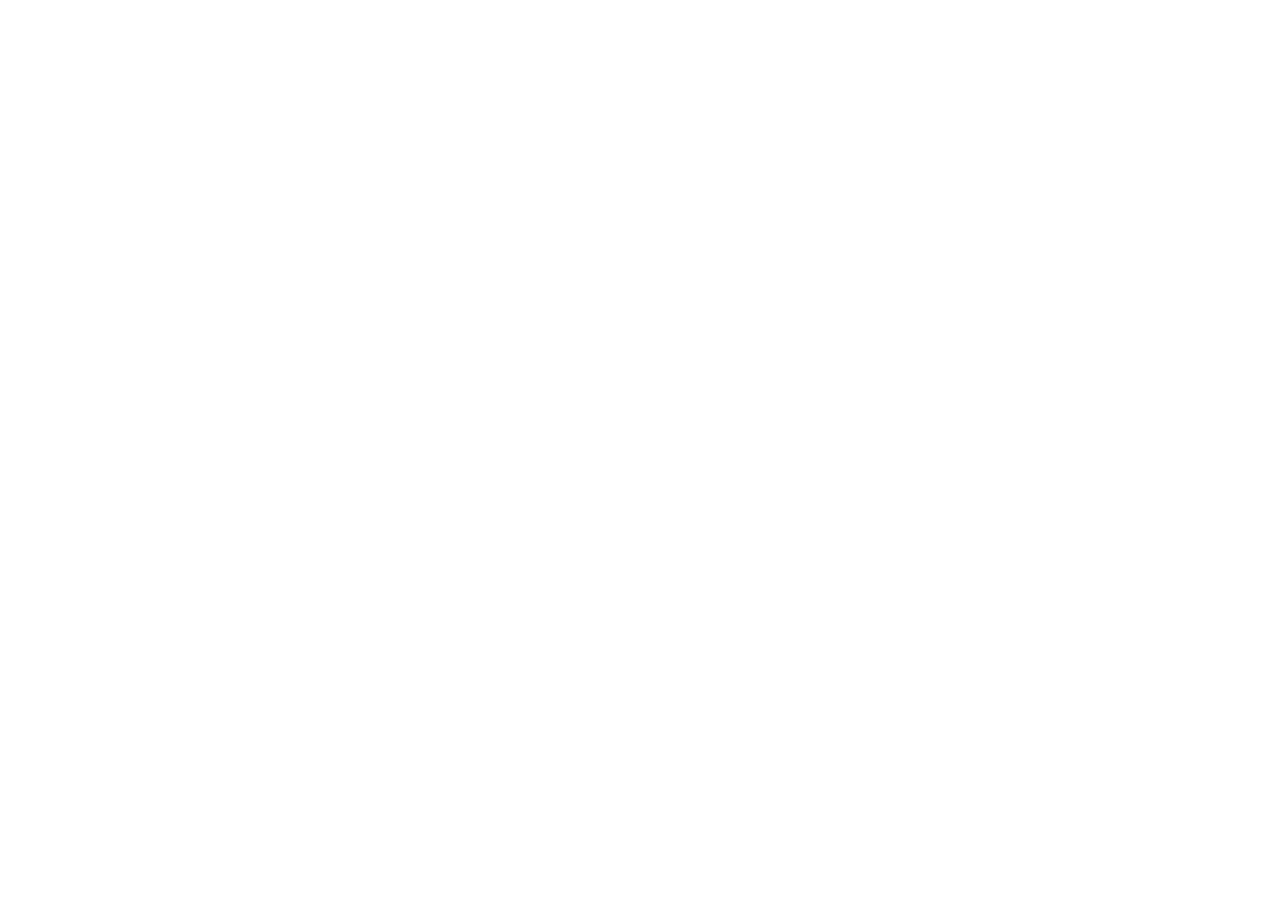
==== licuadora.html @ a3b4501e "Primer archivo del repo" ====
<!DOCTYPE html>
<html lang="en">
<head>
    <meta charset="UTF-8">
    <meta name="viewport" content="width=device-width, initial-scale=1.0">
    <link rel="stylesheet" href="css/styles.css">
    <title>JS Blender Project</title>
</head>
<body>
    <div class="container">
        <div id="blender" class="blender">
            <div id="blender-button" class="blender-button" onclick="controlBlender()">
                
            </div>
        </div>
    </div>

    <audio id="blender-button-sound" src="sounds/sound_botonLicuadora.mp3" type="audio/mpeg"></audio>
    <audio id="blender-sound" src="sounds/sound_licuadora.mp3" type="audio/mpeg" loop></audio>
    <script src="js/engine.js"></script> 
</body>
</html>
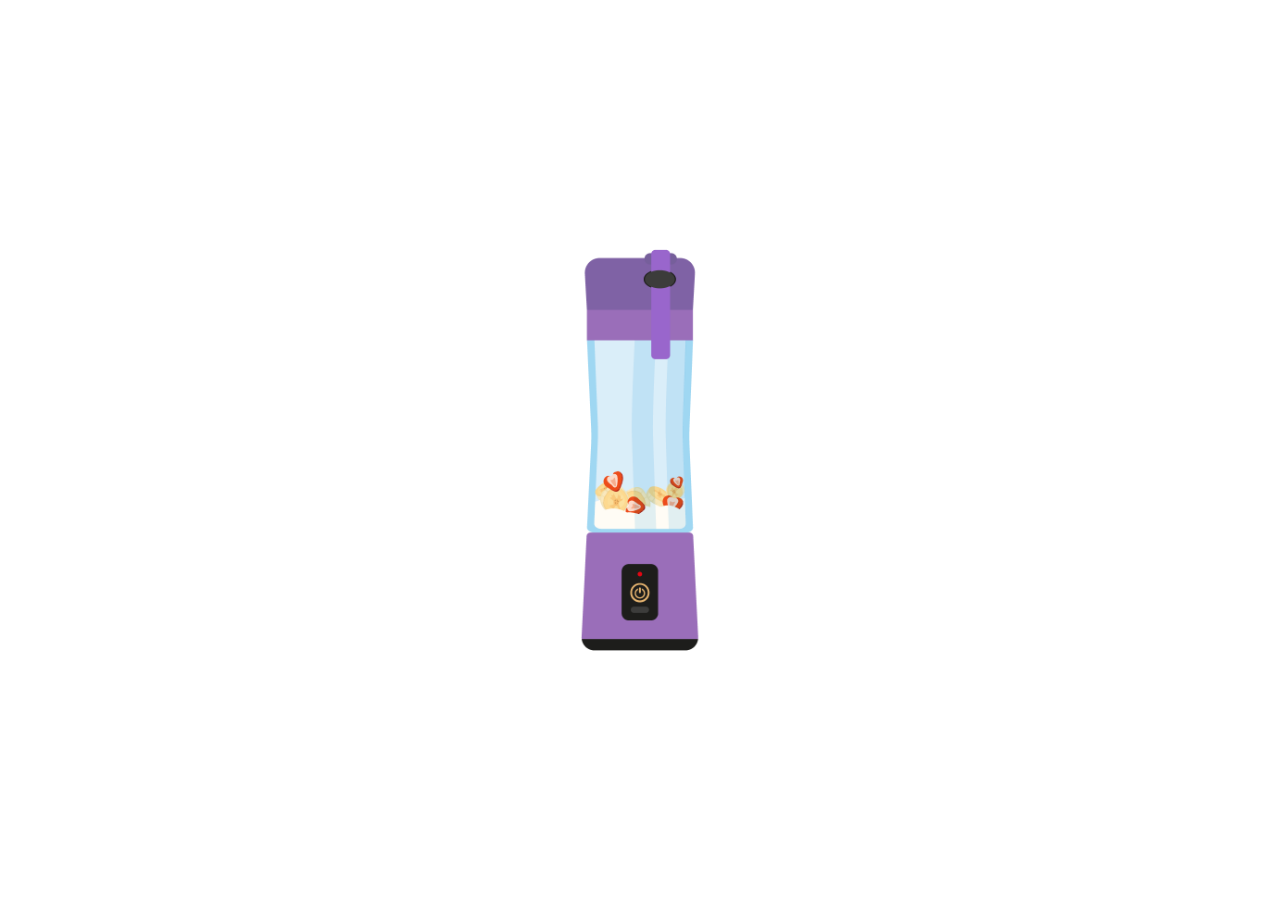
==== commit f85a9fff: "Update licuadora.html" ====
--- a/licuadora.html
+++ b/licuadora.html
@@ -19,4 +19,4 @@
     <audio id="blender-sound" src="sounds/sound_licuadora.mp3" type="audio/mpeg" loop></audio>
     <script src="js/engine.js"></script> 
 </body>
-</html>+</html>
--- a/css/styles.css
+++ b/css/styles.css
@@ -0,0 +1,31 @@
+*{
+    box-sizing: border-box;
+    padding: 0;
+    margin:0;
+
+}
+
+.blender{
+    position: fixed;
+    left: 50%;
+    top: 50%;
+    transform: translate(-50%, -50%);
+    width: 7000px;
+    height: 500px;
+    /* background-color: red; */
+    background-image: url(../images/licuadoraApagada.png);
+    background-size: contain;
+    background-position: center;
+    background-repeat: no-repeat;
+}
+
+.blender.active{
+    background-image: url(../images/licuadoraEncendida.gif);
+}
+
+.blender-button{
+    width: 30px;
+    height: 70px;
+    margin: 350px auto 0px;
+
+}
